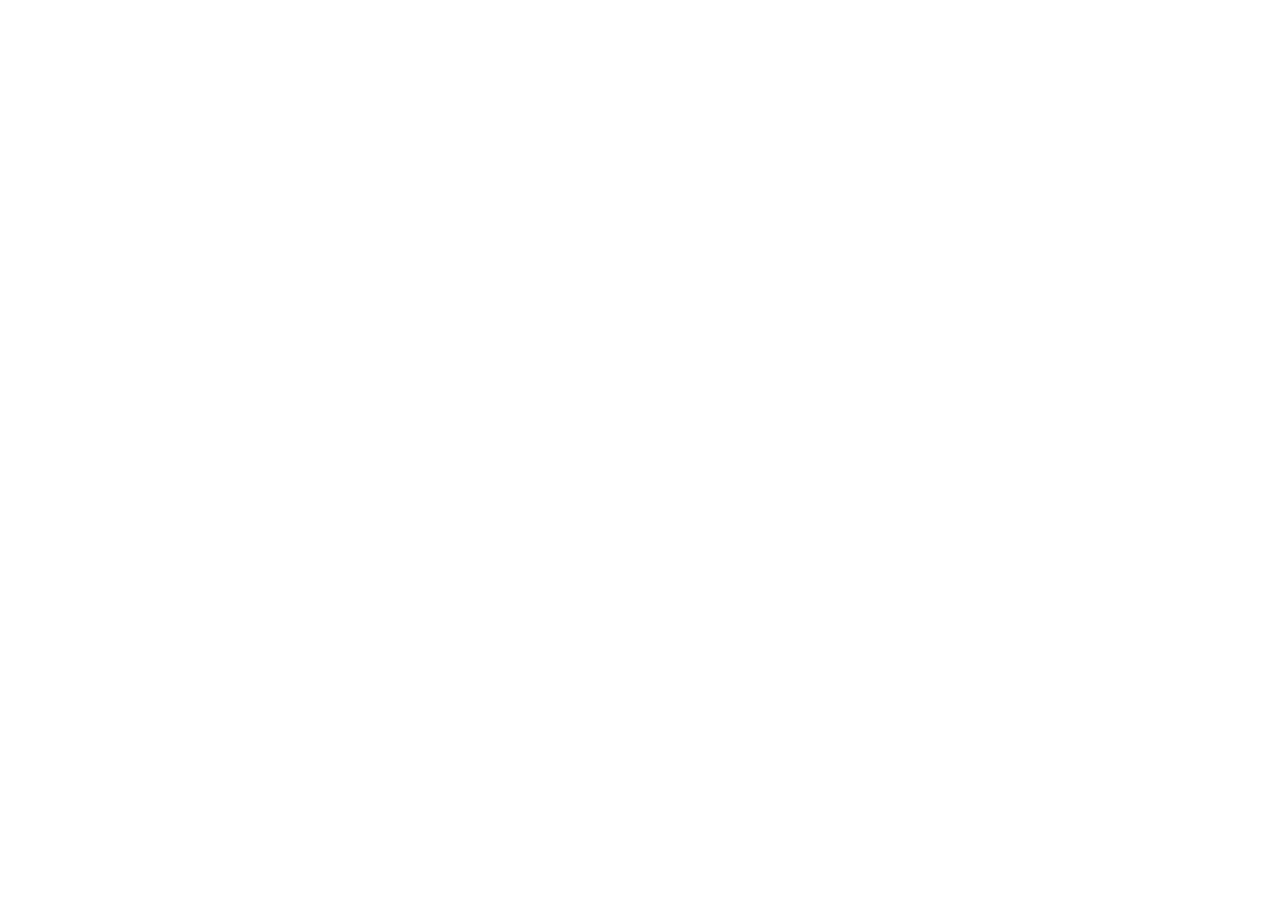
==== Kakkusilta/index.html @ 2f62c780 "Add files via upload" ====
<!DOCTYPE html>
<html lang="fi">
  <head>
    <meta charset="UTF-8">
    <meta name="viewport" content="width=device-width, initial-scale=1.0">
    <meta name="description" content="Tarvitsetko laadukkaat verkkosivut tai verkkokaupan? Tyylisivut toteuttaa ja ylläpitää — tehdään sinun mukainen sivu. Pyydä ilmainen tarjous!">
    <link rel="stylesheet" href="styles.css">
    <link rel="icon" type="image/png" href="/favicon-96x96.png" sizes="96x96" />
    <link rel="icon" type="image/svg+xml" href="/favicon.svg" />
    <link rel="shortcut icon" href="/favicon.ico" />
    <link rel="apple-touch-icon" sizes="180x180" href="/apple-touch-icon.png" />
    <link rel="manifest" href="/site.webmanifest" />
    <link rel="canonical" href="https://kakkusilta.fi" />
    <title>Kakkusilta | Kotimaista laatua</title>
  </head>

  <body>






  </body>
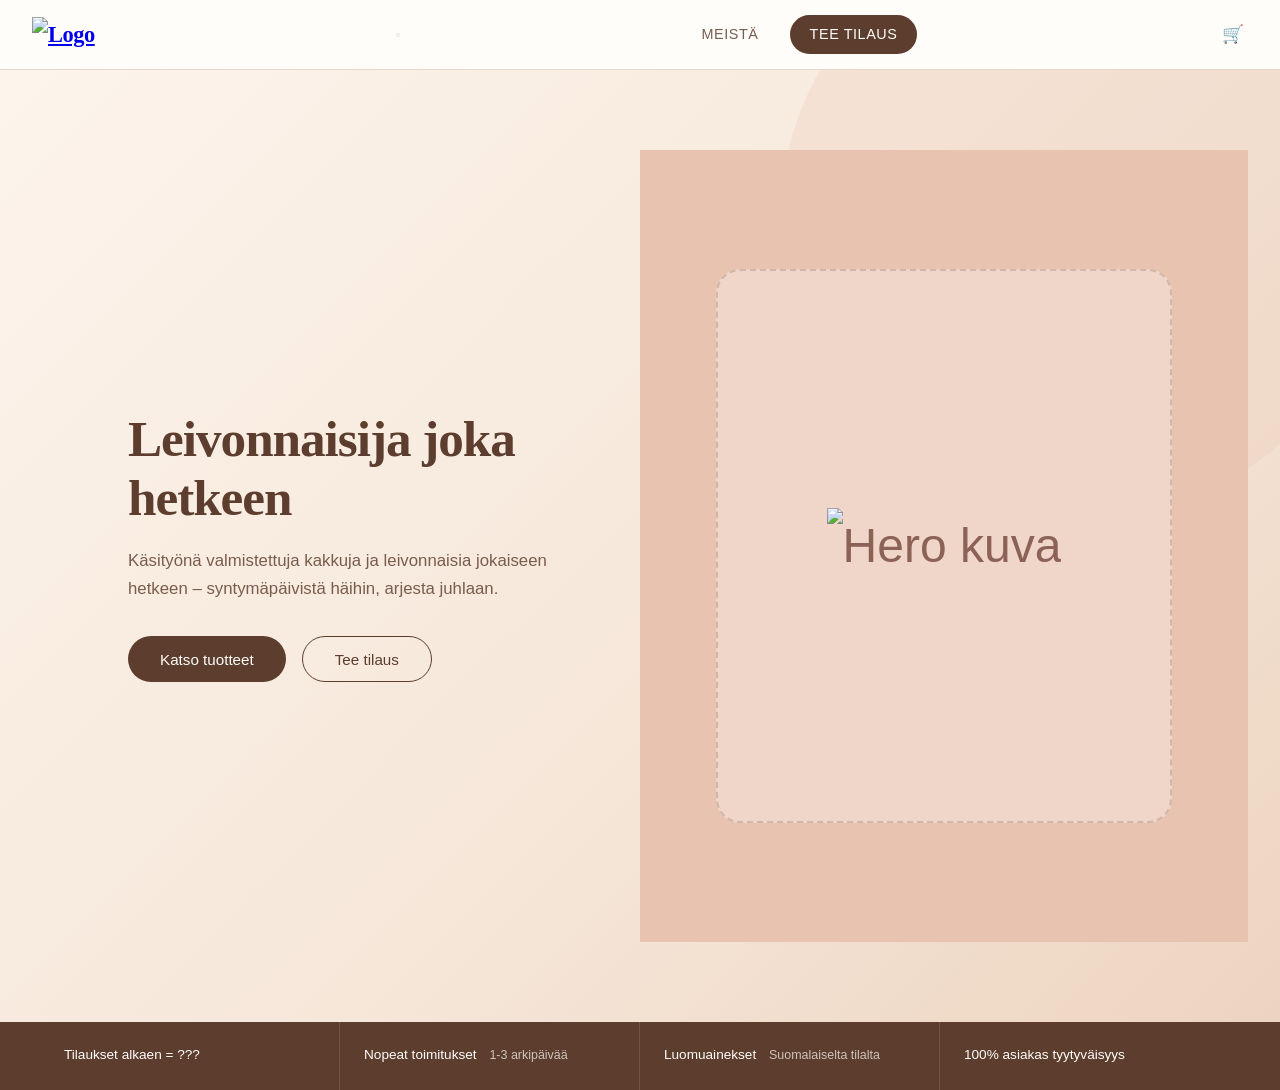
==== commit df08479a: "Add files via upload" ====
--- a/Kakkusilta/index.html
+++ b/Kakkusilta/index.html
@@ -16,9 +16,106 @@
 
   <body>
 
+    <!-- NAVBAR -->
+  	<header class="navbar" role="navigation" id="navbar">
+      <nav class="nav-wrapper">
+				<!-- LOGO -->
+        <div class="logo">
+          <a fetchpriority=high href="index.html"><img src="Logo.webp" alt="Logo"></a>
+        </div>
+				<!-- HAMBURGER -->
+        <button class="hamburger" id="hamburger" aria-label="Avaa valikko">
+          <span></span>
+          <span></span>
+          <span></span>
+  	    </button>
+				<!-- NAVIGAATIO LINKIT -->
+        <div class="nav-menu" id="nav-menu">
+          <div class="nav-links">                    
+            <a class="navlin2" href="#meistä">MEISTÄ</a>
+
+            <a class="navlink1" href="yhteystiedot.html">TEE TILAUS</a>
+          </div>
+        </div>	
+				<!-- NAVIGAATIO IKOONI -->
+        <div class="nav-icons">
+          <button class="nav-icon-btn" title="ostoskori">🛒</button>
+        </div>
+      </nav>
+    </header>
+
+		<main>
+			<!-- HERO -->
+			<section class="hero" aria-label="hero">
+				<div class="hero-vasen">
+					<h1>Leivonnaisija joka hetkeen</h1>
+					<p>Käsityönä valmistettuja kakkuja ja leivonnaisia jokaiseen hetkeen – syntymäpäivistä häihin, arjesta juhlaan.</p>
+					<div class="hero-napit">
+						<button class="hero-cta">Katso tuotteet</button>
+						<button class="hero-btn">Tee tilaus</button>
+					</div>
+				</div>
+				<div class="hero-oikea">
+					<div class="hero-oikea-sisus">
+					<img src="tuotekuva" alt="Hero kuva">
+					</div>
+				</div>
+			</section>
+
+
+			<!--USP BAR-->
+			<aside>
+				<section class="usp-bar">
+					<div class="usp-bar-in">
+						<div class="usp">
+							<h3>Tilaukset alkaen = ???</h3>
+							<p></p>
+						</div>
+						<div class="usp">
+							<h3>Nopeat toimitukset</h3>
+							<p>1-3 arkipäivää</p>
+						</div>
+						<div class="usp">
+							<h3>Luomuainekset</h3>
+							<p>Suomalaiselta tilalta</p>
+						</div>
+						<div class="usp">
+							<h3>100% asiakas tyytyväisyys</h3>
+							<p></p>
+						</div>
+					</div>
+				</section>
+			</aside>
 
 
 
 
 
+
+
+
+
+
+		</main>
+
+
+<script>
+
+      /* Hamburger */
+      const hamburger = document.getElementById("hamburger");
+      const navMenu = document.getElementById("nav-menu");
+      hamburger.addEventListener("click", () => {
+        hamburger.classList.toggle("active");
+        navMenu.classList.toggle("active");
+      });
+ 
+      /* Suljetaan menu kun klikataan linkkiä */
+      document.querySelectorAll('.nav-menu a').forEach(link => {
+        link.addEventListener('click', () => {
+          hamburger.classList.remove("active");
+          navMenu.classList.remove("active");
+        });
+      });
+
+</script>
   </body>
--- a/Kakkusilta/styles.css
+++ b/Kakkusilta/styles.css
@@ -0,0 +1,265 @@
+
+
+
+*, *::before, *::after { box-sizing: border-box; margin: 0; padding: 0; }
+ 
+  :root {
+    --cream: #FAF6F0;
+    --rose: #E8C4B0;
+    --rose-dark: #C4876A;
+    --brown: #5C3D2E;
+    --brown-light: #8B6255;
+    --warm-white: #FFFDF9;
+    --text: #2E1B12;
+    --text-muted: #7A5C4E;
+    --border: #E8D8CC;
+    --accent: #D4A574;
+  }
+ 
+  html { scroll-behavior: smooth; }
+ 
+  body {
+    font-family: 'DM Sans', sans-serif;
+    background: #FAF6F0;
+    color: #2E1B12;
+    line-height: 1.6;
+  }
+
+  /* NAVBAR */
+  nav {
+    background: #FFFDF9;
+    border-bottom: 1px solid #E8D8CC;
+    position: sticky;
+    top: 0;
+    z-index: 100;
+  }
+
+  .nav-wrapper {
+    margin: 0 auto;
+    padding: 0 2rem;
+    display: flex;
+    justify-content: space-between;
+    align-items: center;
+    height: 70px;
+  }
+  /* NAVBAR LOGO */
+  .logo {
+    font-family: 'Playfair Display', serif;
+    font-size: 1.4rem;
+    font-weight: 700;
+    color: #5C3D2E;
+    text-decoration: none;
+    letter-spacing: -0.02em;
+  }
+
+  .logo span { color: #C4876A; }
+
+  .nav-links {
+    display: flex;
+    gap: 2rem;
+    list-style: none;
+    align-items: center;
+  }
+
+  .nav-links a {
+    text-decoration: none;
+    color: #7A5C4E;
+    font-size: 0.9rem;
+    font-weight: 400;
+    letter-spacing: 0.04em;
+    text-transform: uppercase;
+    transition: color 0.2s;
+  }
+ 
+  .nav-links a:hover { color: #5C3D2E; }
+  /* NAVBAR CTA BTN (TEE TILAUS) */
+  .navlink1 {
+    background: #5C3D2E;
+    color: #FFFDF9 !important;
+    padding: 0.5rem 1.2rem;
+    border-radius: 30px;
+    font-weight: 500 !important;
+  }
+
+  .navlink1:hover { background: var(--brown-light); color: var(--warm-white) !important; }
+  /* NAVBAR OSTOSKORI NAPPI */
+  .nav-icons {
+    display: flex;
+    gap: 1.2rem;
+    align-items: center;
+  }
+
+  .nav-icon-btn {
+    background: none;
+    border: none;
+    cursor: pointer;
+    color: var(--text-muted);
+    font-size: 1.1rem;
+    padding: 4px;
+    transition: color 0.2s;
+  }
+ 
+  .nav-icon-btn:hover { color: var(--brown); }
+
+
+
+  /* HERO */
+  .hero {
+    background: linear-gradient(135deg, #FDF4EC 0%, #F5E6D8 60%, #EDD4C0 100%);
+    min-height: 88vh;
+    display: grid;
+    grid-template-columns: 1fr 1fr;
+    align-items: center;
+    gap: 0;
+    overflow: hidden;
+    position: relative;
+    padding: 5rem 2rem;
+  }
+   
+  .hero::before {
+    content: '';
+    position: absolute;
+    width: 600px;
+    height: 600px;
+    border-radius: 50%;
+    background: rgba(232, 196, 176, 0.25);
+    top: -150px;
+    right: -100px;
+    pointer-events: none;
+  }
+ 
+  .hero-vasen {
+    padding: 4rem 3rem 4rem 6rem;
+    max-width: 580px;
+  }
+ 
+  .hero h1 {
+    font-family: 'Playfair Display', serif;
+    font-size: clamp(2.4rem, 4vw, 3.6rem);
+    font-weight: 700;
+    line-height: 1.15;
+    color: var(--brown);
+    margin-bottom: 1.2rem;
+    letter-spacing: -0.02em;
+  }
+ 
+  .hero p {
+    font-size: 1.05rem;
+    color: var(--text-muted);
+    margin-bottom: 2rem;
+    max-width: 420px;
+    line-height: 1.7;
+  }
+ 
+  .hero-napit {
+    display: flex;
+    gap: 1rem;
+    flex-wrap: wrap;
+  }
+ 
+  .hero-cta {
+    background: var(--brown);
+    color: var(--warm-white);
+    border: none;
+    padding: 0.85rem 2rem;
+    border-radius: 30px;
+    font-size: 0.95rem;
+    font-weight: 500;
+    cursor: pointer;
+    text-decoration: none;
+    display: inline-block;
+    transition: background 0.2s, transform 0.15s;
+    font-family: 'DM Sans', sans-serif;
+  }
+ 
+  .hero-cta:hover { background: var(--brown-light); transform: translateY(-1px); }
+ 
+  .hero-btn {
+    background: transparent;
+    color: var(--brown);
+    border: 1.5px solid var(--brown);
+    padding: 0.85rem 2rem;
+    border-radius: 30px;
+    font-size: 0.95rem;
+    font-weight: 500;
+    cursor: pointer;
+    text-decoration: none;
+    display: inline-block;
+    transition: all 0.2s;
+    font-family: 'DM Sans', sans-serif;
+  }
+ 
+  .hero-btn:hover { background: var(--brown); color: var(--warm-white); transform: translateY(-1px); }
+ 
+  .hero-oikea {
+    height: 88vh;
+    background: var(--rose);
+    display: flex;
+    align-items: center;
+    justify-content: center;
+    position: relative;
+    overflow: hidden;
+  }
+ 
+  .hero-oikea-sisus {
+    width: 75%;
+    height: 70%;
+    border-radius: 24px;
+    background: rgba(255,255,255,0.3);
+    display: flex;
+    flex-direction: column;
+    align-items: center;
+    justify-content: center;
+    border: 2px dashed rgba(92,61,46,0.2);
+    color: var(--brown-light);
+    font-size: 3rem;
+    gap: 1rem;
+  }     
+ 
+  .hero-oikea-sisus span {
+    font-family: 'Playfair Display', serif;
+    font-size: 1rem;
+    letter-spacing: 0.1em;
+    text-transform: uppercase;
+    opacity: 0.6;
+  }
+
+
+
+
+  /* USP BAR */
+  .usp-bar {
+    background: var(--brown);
+    color: var(--warm-white);
+    padding: 0;
+  }
+
+  .usp-bar-in {
+    max-width: 1200px;
+    margin: 0 auto;
+    display: grid;
+    grid-template-columns: repeat(4, 1fr);
+  }
+
+  .usp {
+    display: flex;
+    align-items: center;
+    gap: 0.8rem;
+    padding: 1.4rem 1.5rem;
+    border-right: 1px solid rgba(255,255,255,0.12);
+  }
+ 
+  .usp:last-child { border-right: none; }
+  
+  .usp h3 {
+    display: block;
+    font-size: 0.85rem;
+    font-weight: 500;
+    margin-bottom: 0.1rem;
+  }
+ 
+  .usp p {
+    font-size: 0.78rem;
+    opacity: 0.7;
+  }
+ 
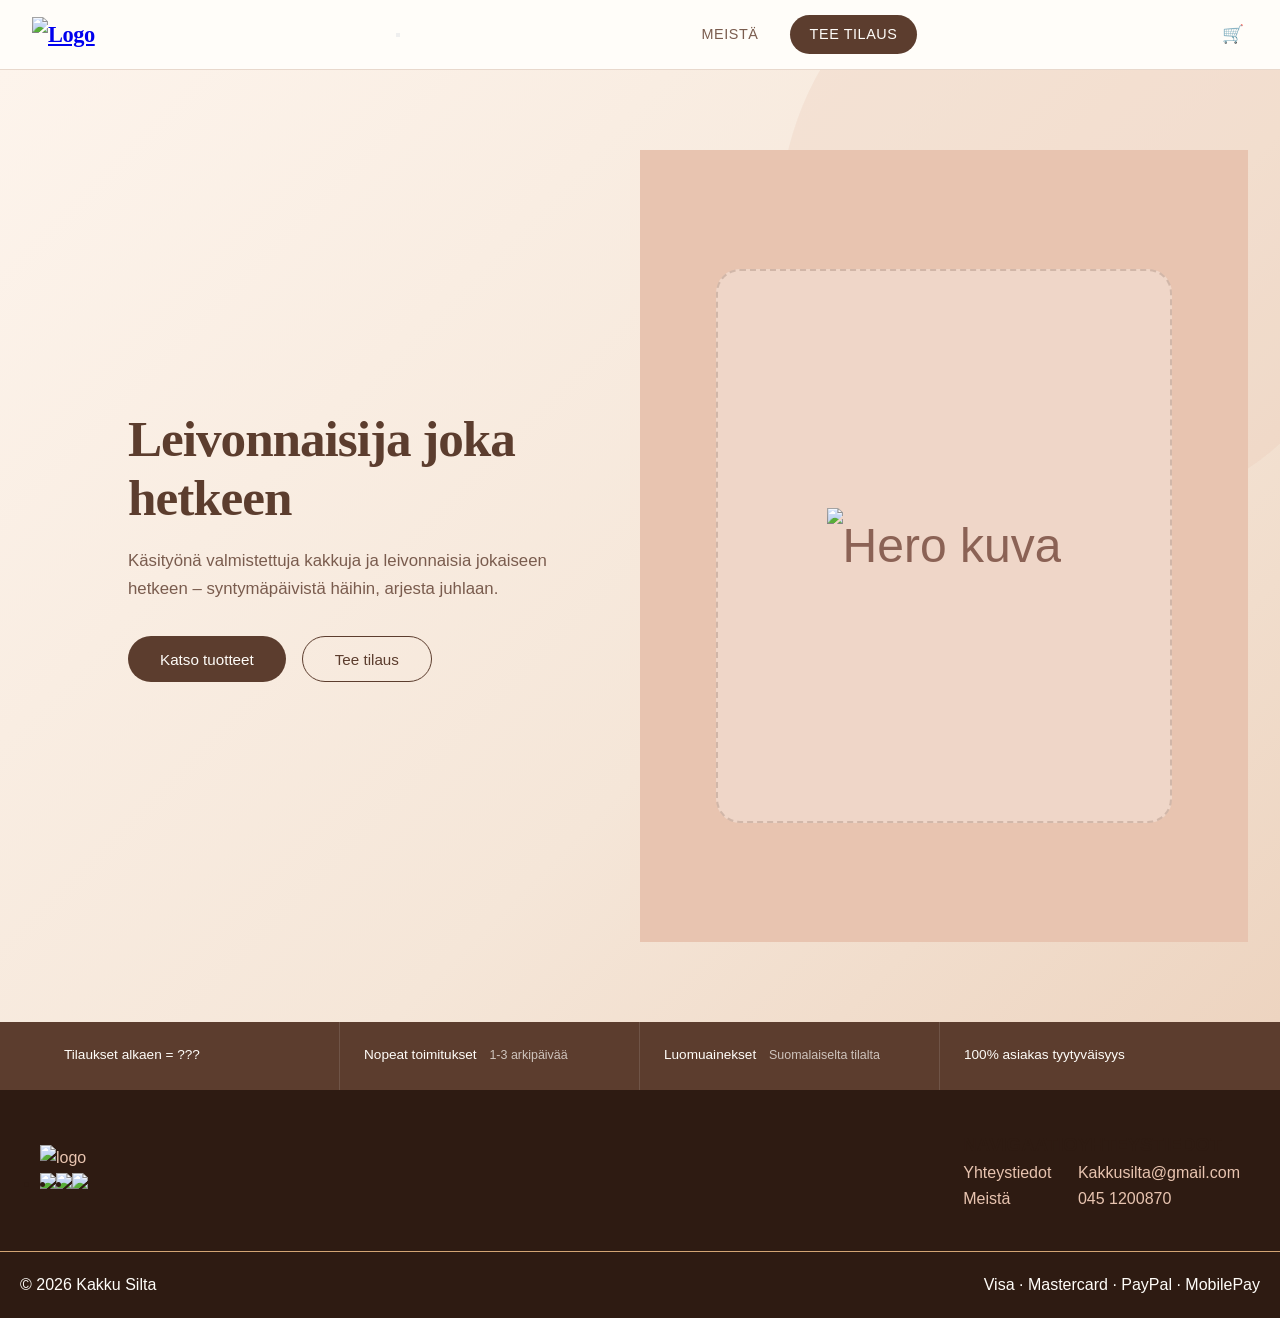
==== commit a8247d36: "Add files via upload" ====
--- a/Kakkusilta/index.html
+++ b/Kakkusilta/index.html
@@ -61,6 +61,7 @@
 					</div>
 				</div>
 			</section>
+		</main>
 
 
 			<!--USP BAR-->
@@ -95,8 +96,42 @@
 
 
 
+<footer>
+  <section class="topoffooter">
+    <section class="infocard">
+      <a href="index.html"><img src="logo.png" alt="logo"></a>
+      <p></p>
+      <ul>
+        <li><a href="instagram"><img src="instagra.png"></a></li>
+        <li><a href="facebook"><img src="facebook.png"></a></li>
+        <li><a href="mailto:kakkusilta@gmail.com"><img src="gmail.png"></a></li>
+      </ul>
+    </section>
+    <div>
+    <section class="navigation">
+      <h3>NAVIGAATIO</h3>
+      <a href="yhteystiedot.html">Yhteystiedot</a>
+      <a href="#meistä">Meistä</a>
+    </section>
 
-		</main>
+    <section class="yhteystiedot">
+      <h3>YHTEYSTIEDOT</h3>
+      <a href="mailto:kakkusilta@gmail.com">Kakkusilta@gmail.com</a>
+      <a href="sms:+358451200870">045 1200870</a>
+    </section>
+    </div>
+  </section>
+  <section class="bottomfooter">
+    <div>
+      <p>© 2026 Kakku Silta</p>
+    </div>
+    <div>
+      <p>Visa · Mastercard · PayPal · MobilePay</p>
+    </div>
+  </section>
+
+</footer>
+
 
 
 <script>
--- a/Kakkusilta/styles.css
+++ b/Kakkusilta/styles.css
@@ -263,3 +263,63 @@
     opacity: 0.7;
   }
  
+
+
+
+
+
+
+
+
+
+
+
+
+  footer a {
+    text-decoration: none;
+    color: var(--rose);
+  }
+
+
+  .topoffooter {
+    background-color: var(--text);
+    display: flex;
+    justify-content: space-between;
+    align-items: center;
+    padding: 40px 40px;
+    border-bottom: 1px solid var(--accent);
+  }
+
+  .infocard {
+    display: flex;
+    flex-direction: column;
+  }
+
+  .infocard ul {
+    display: flex;
+    flex-direction: row;
+  }
+
+  footer div {
+    display: flex;
+    flex-direction: row;
+  }
+
+  .navigation {
+    display: flex;
+    flex-direction: column;
+  }
+
+  .yhteystiedot {
+    display: flex;
+    flex-direction: column;
+  }
+
+  .bottomfooter {
+    background-color: var(--text);
+    color: var(--warm-white);
+    display: flex;
+    justify-content: space-between;
+    padding: 20px 20px;
+  }
+
